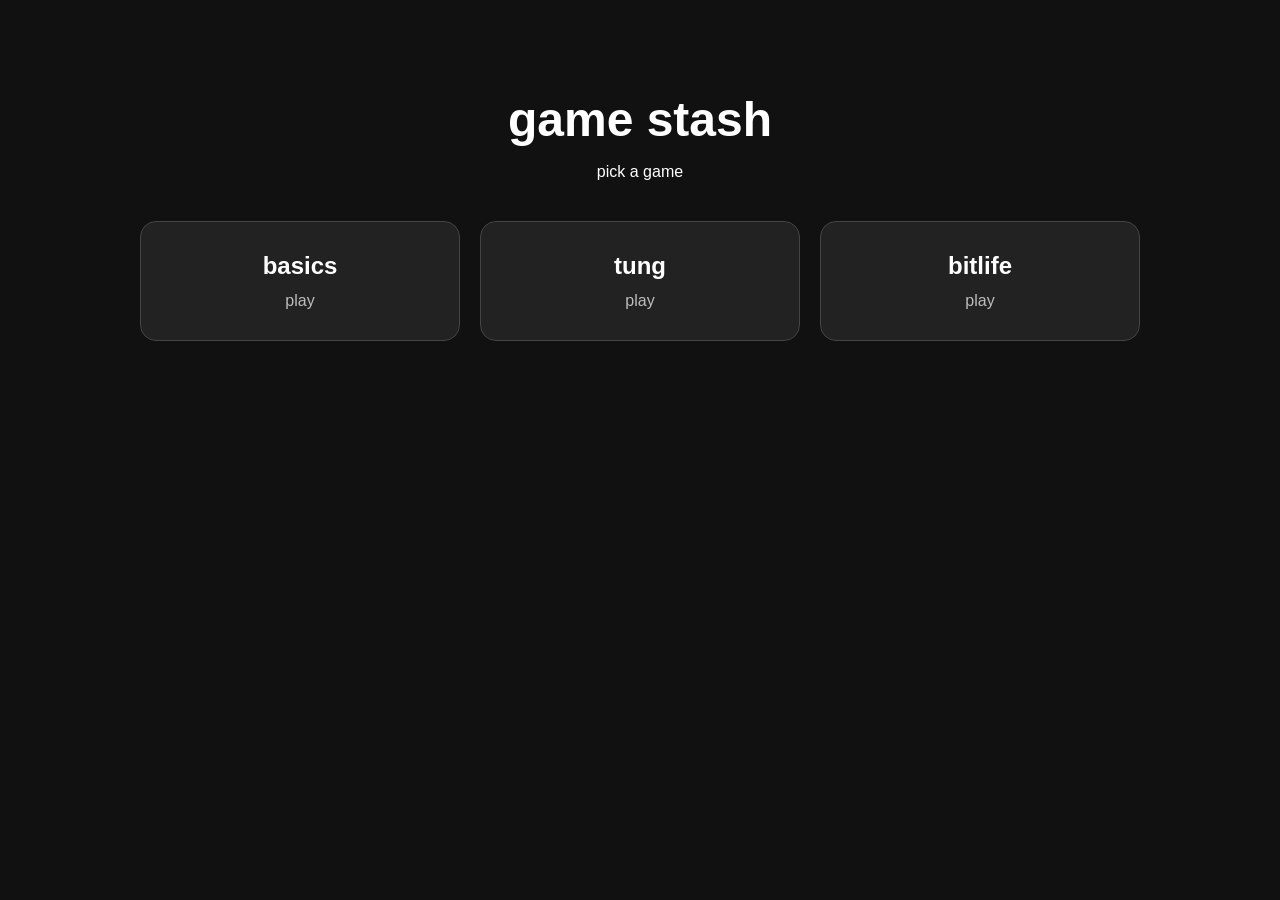
==== index.html @ 13bfcf72 "Add files via upload" ====
<!doctype html>
<html lang="en">
<head>
  <meta charset="utf-8">
  <meta name="viewport" content="width=device-width, initial-scale=1">
  <title>game stash</title>
  <link rel="stylesheet" href="style.css">
</head>
<body>
  <main>
    <h1>game stash</h1>
    <p>pick a game</p>

    <section class="games">
      <a class="game-card" href="games/basics/">
        <h2>basics</h2>
        <span>play</span>
      </a>

      <a class="game-card" href="games/tung/">
        <h2>tung</h2>
        <span>play</span>
      </a>

            <a class="game-card" href="games/bitlife/">
        <h2>bitlife</h2>
        <span>play</span>
      </a>

    </section>
  </main>
</body>
</html>
---- style.css ----
* { box-sizing: border-box; }

body {
  margin: 0;
  min-height: 100vh;
  font-family: Arial, sans-serif;
  background: #111;
  color: white;
}

main {
  width: min(1000px, 92%);
  margin: 0 auto;
  padding: 60px 0;
  text-align: center;
}

h1 {
  font-size: 48px;
  margin-bottom: 8px;
}

.games {
  display: grid;
  grid-template-columns: repeat(auto-fit, minmax(220px, 1fr));
  gap: 20px;
  margin-top: 40px;
}

.game-card {
  display: block;
  padding: 30px;
  border-radius: 16px;
  background: #222;
  color: white;
  text-decoration: none;
  border: 1px solid #444;
  transition: transform .15s, background .15s;
}

.game-card:hover {
  transform: translateY(-4px);
  background: #2d2d2d;
}

.game-card h2 {
  margin: 0 0 12px;
}

.game-card span {
  opacity: .7;
}
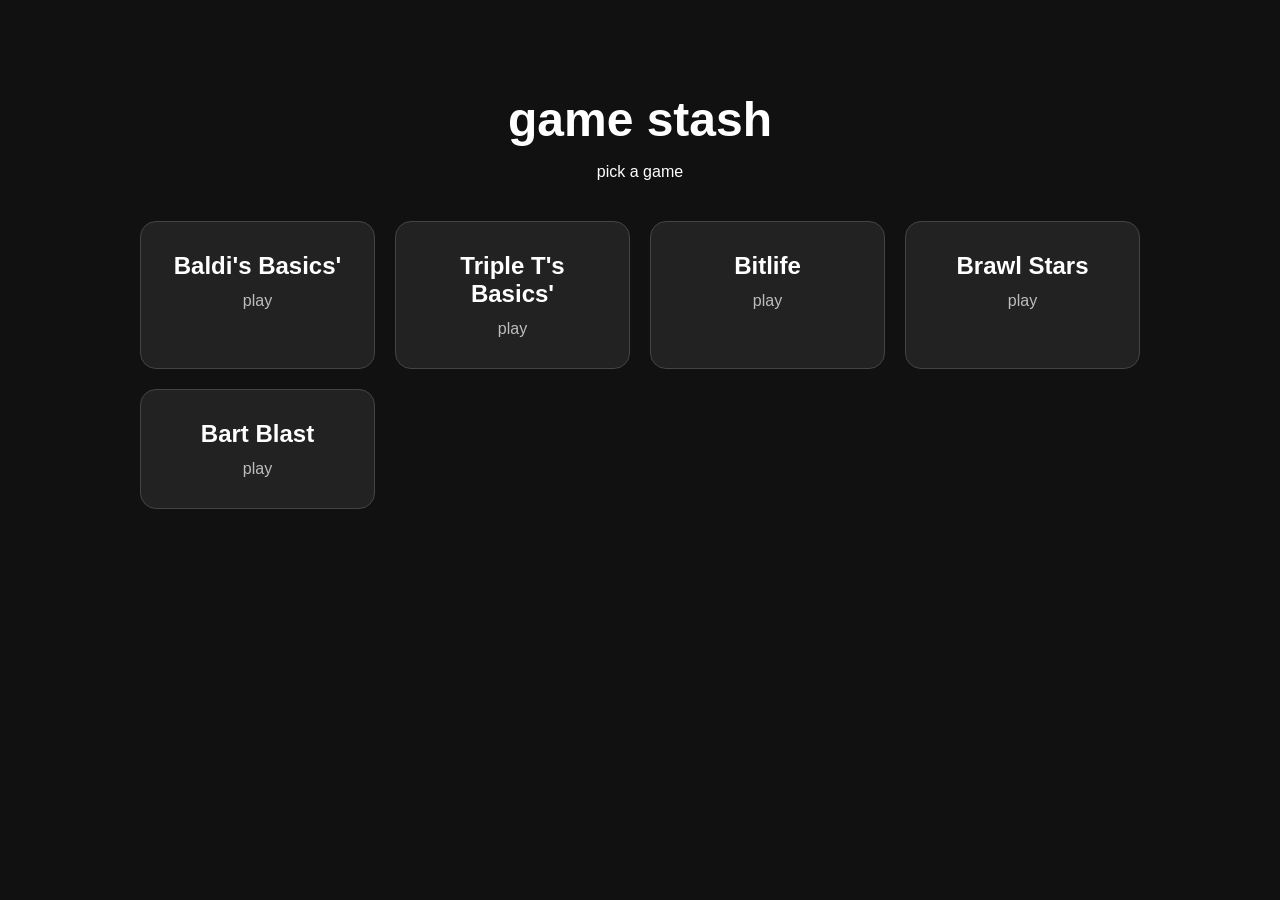
==== commit fc0b3f23: "Add files via upload" ====
--- a/index.html
+++ b/index.html
@@ -13,17 +13,27 @@
 
     <section class="games">
       <a class="game-card" href="games/basics/">
-        <h2>basics</h2>
+        <h2>Baldi's Basics'</h2>
         <span>play</span>
       </a>
 
       <a class="game-card" href="games/tung/">
-        <h2>tung</h2>
+        <h2>Triple T's Basics'</h2>
         <span>play</span>
       </a>
 
             <a class="game-card" href="games/bitlife/">
-        <h2>bitlife</h2>
+        <h2>Bitlife</h2>
+        <span>play</span>
+      </a>
+
+       <a class="game-card" href="games/brawlstars/">
+        <h2>Brawl Stars</h2>
+        <span>play</span>
+      </a>
+
+       <a class="game-card" href="games/bartblast/">
+        <h2>Bart Blast</h2>
         <span>play</span>
       </a>
 
